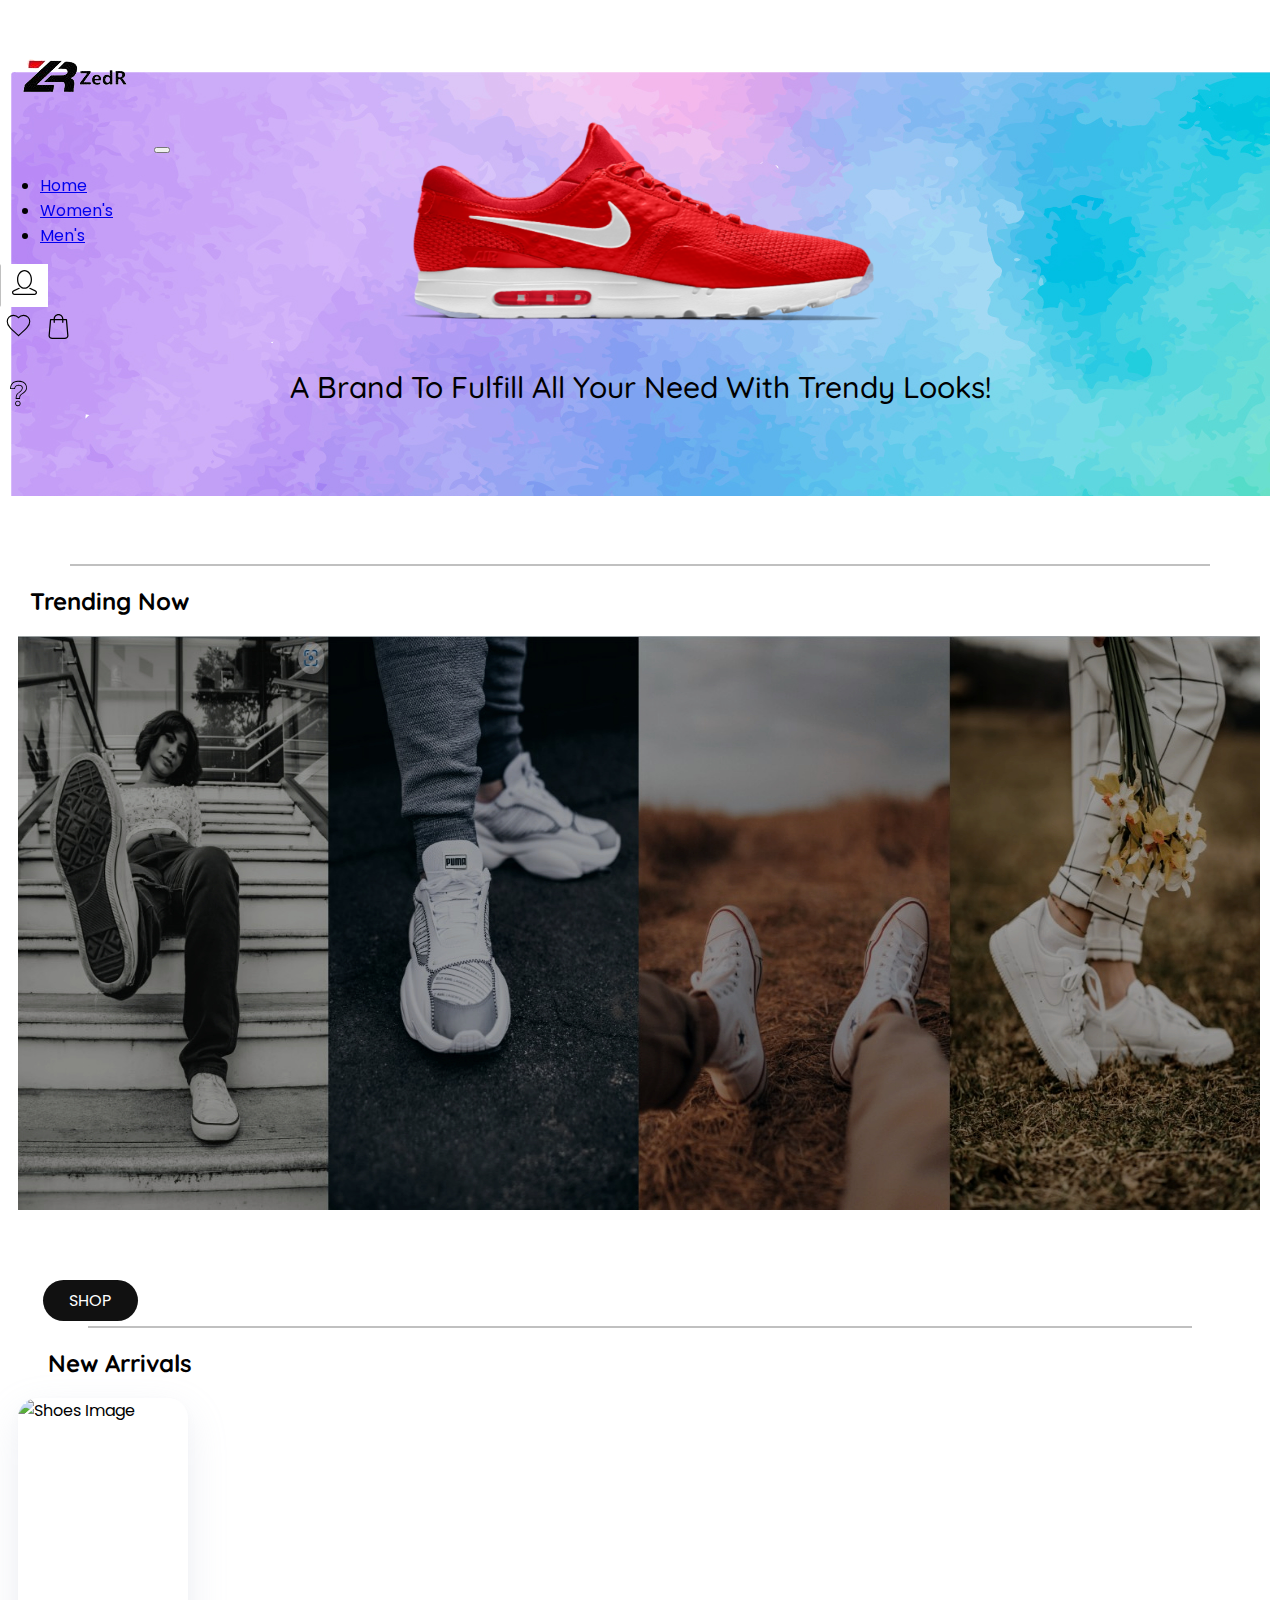
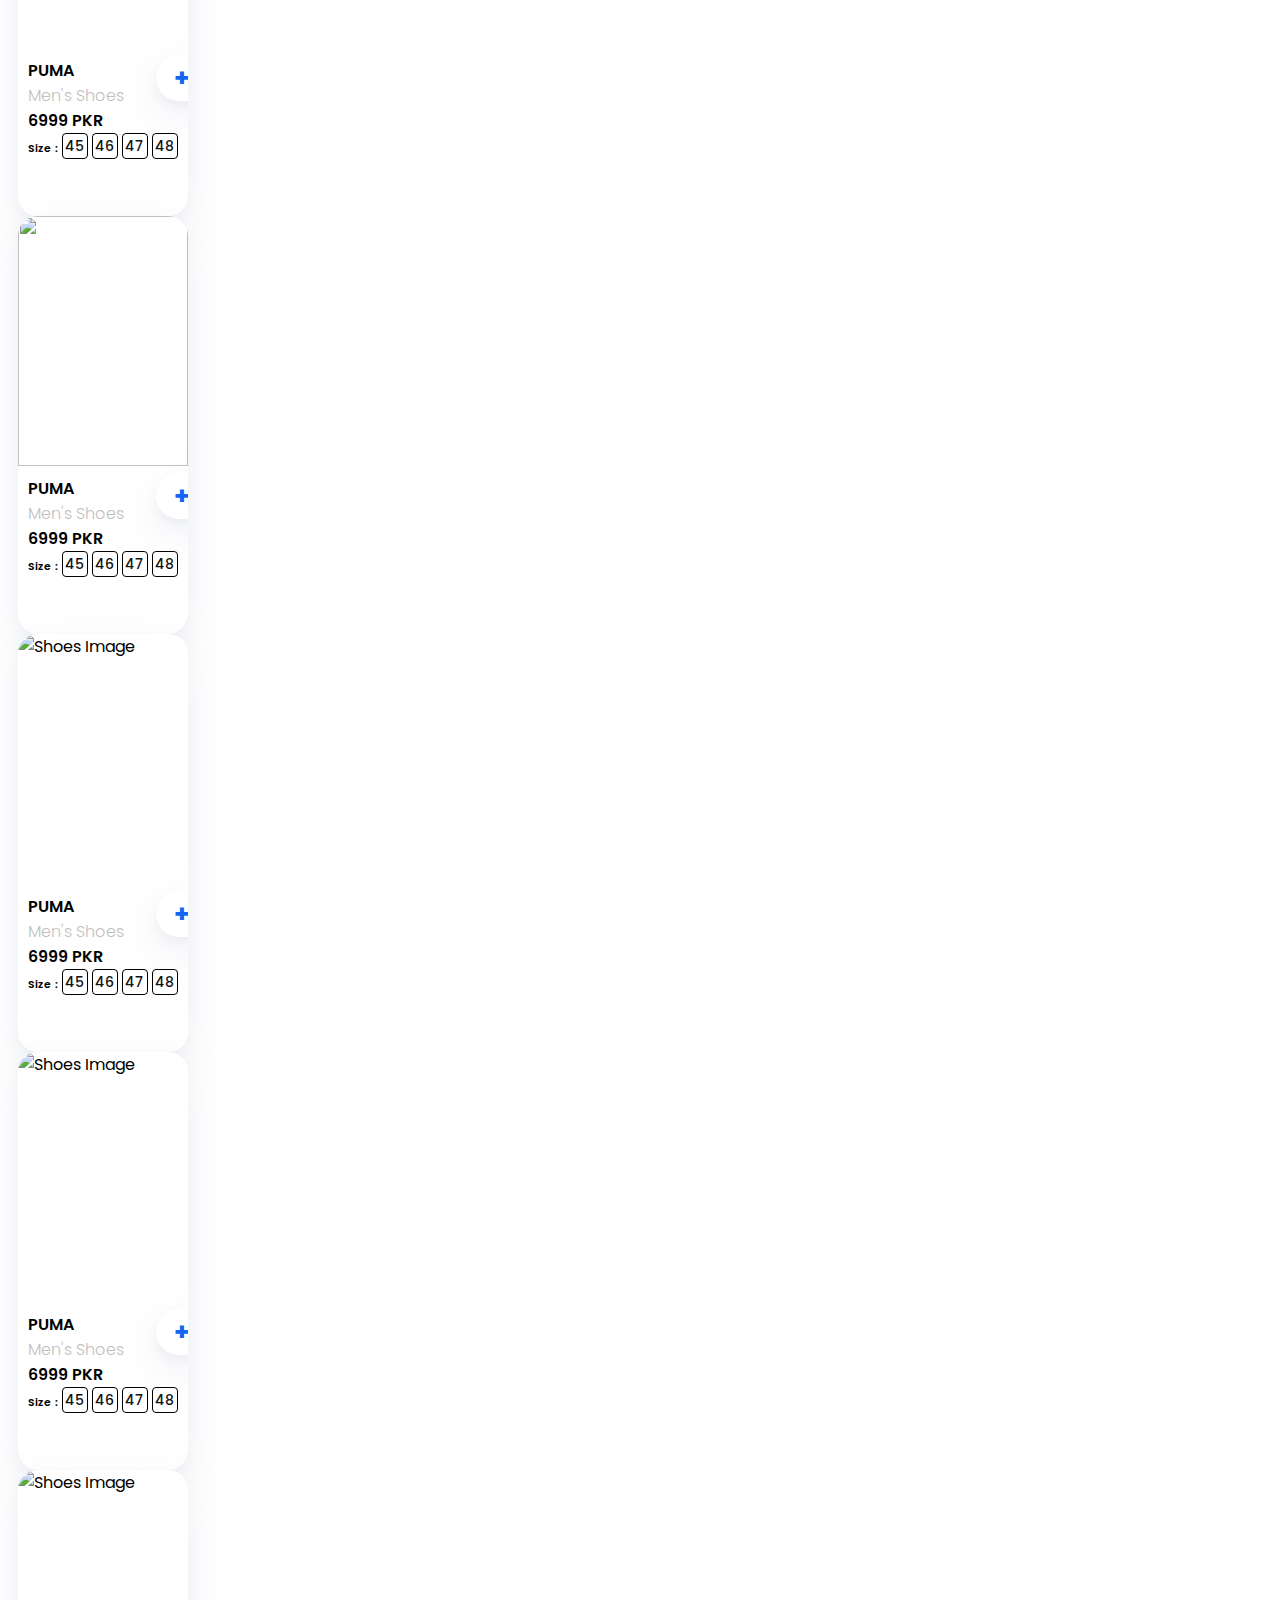
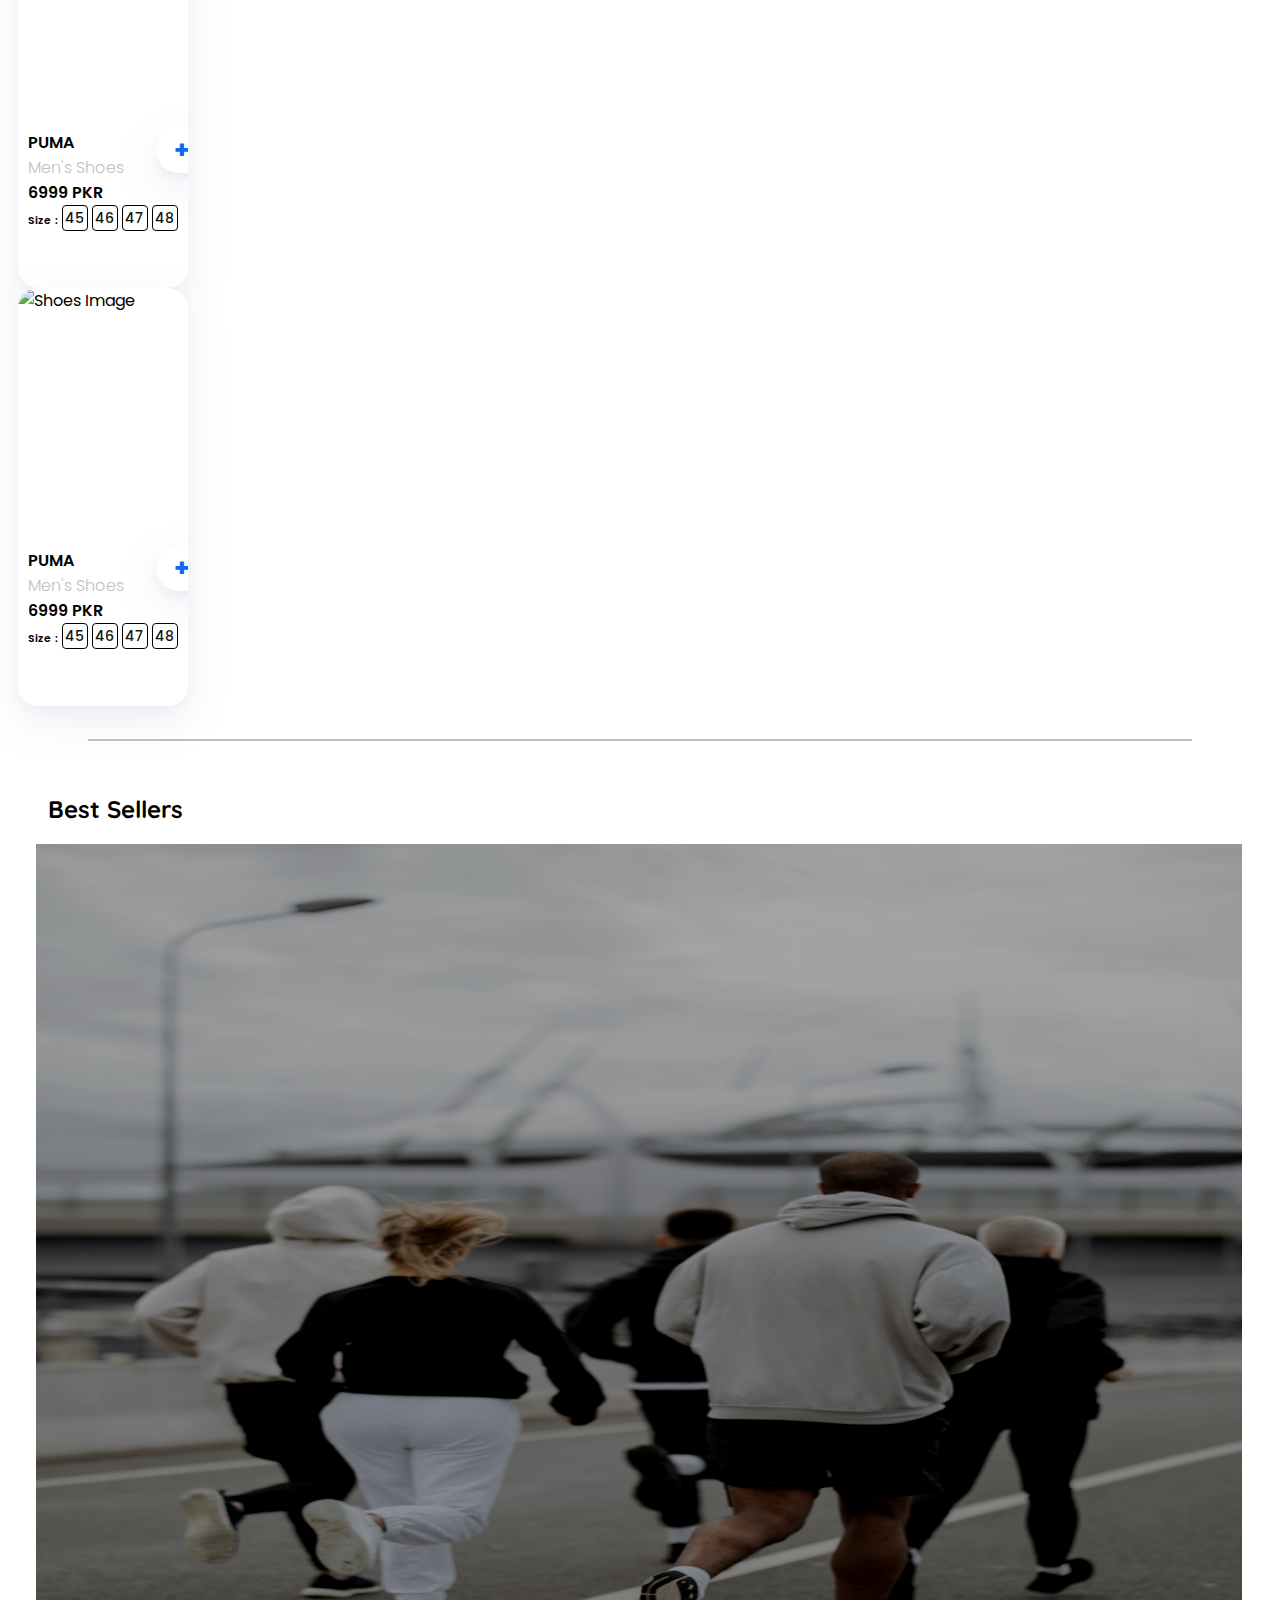
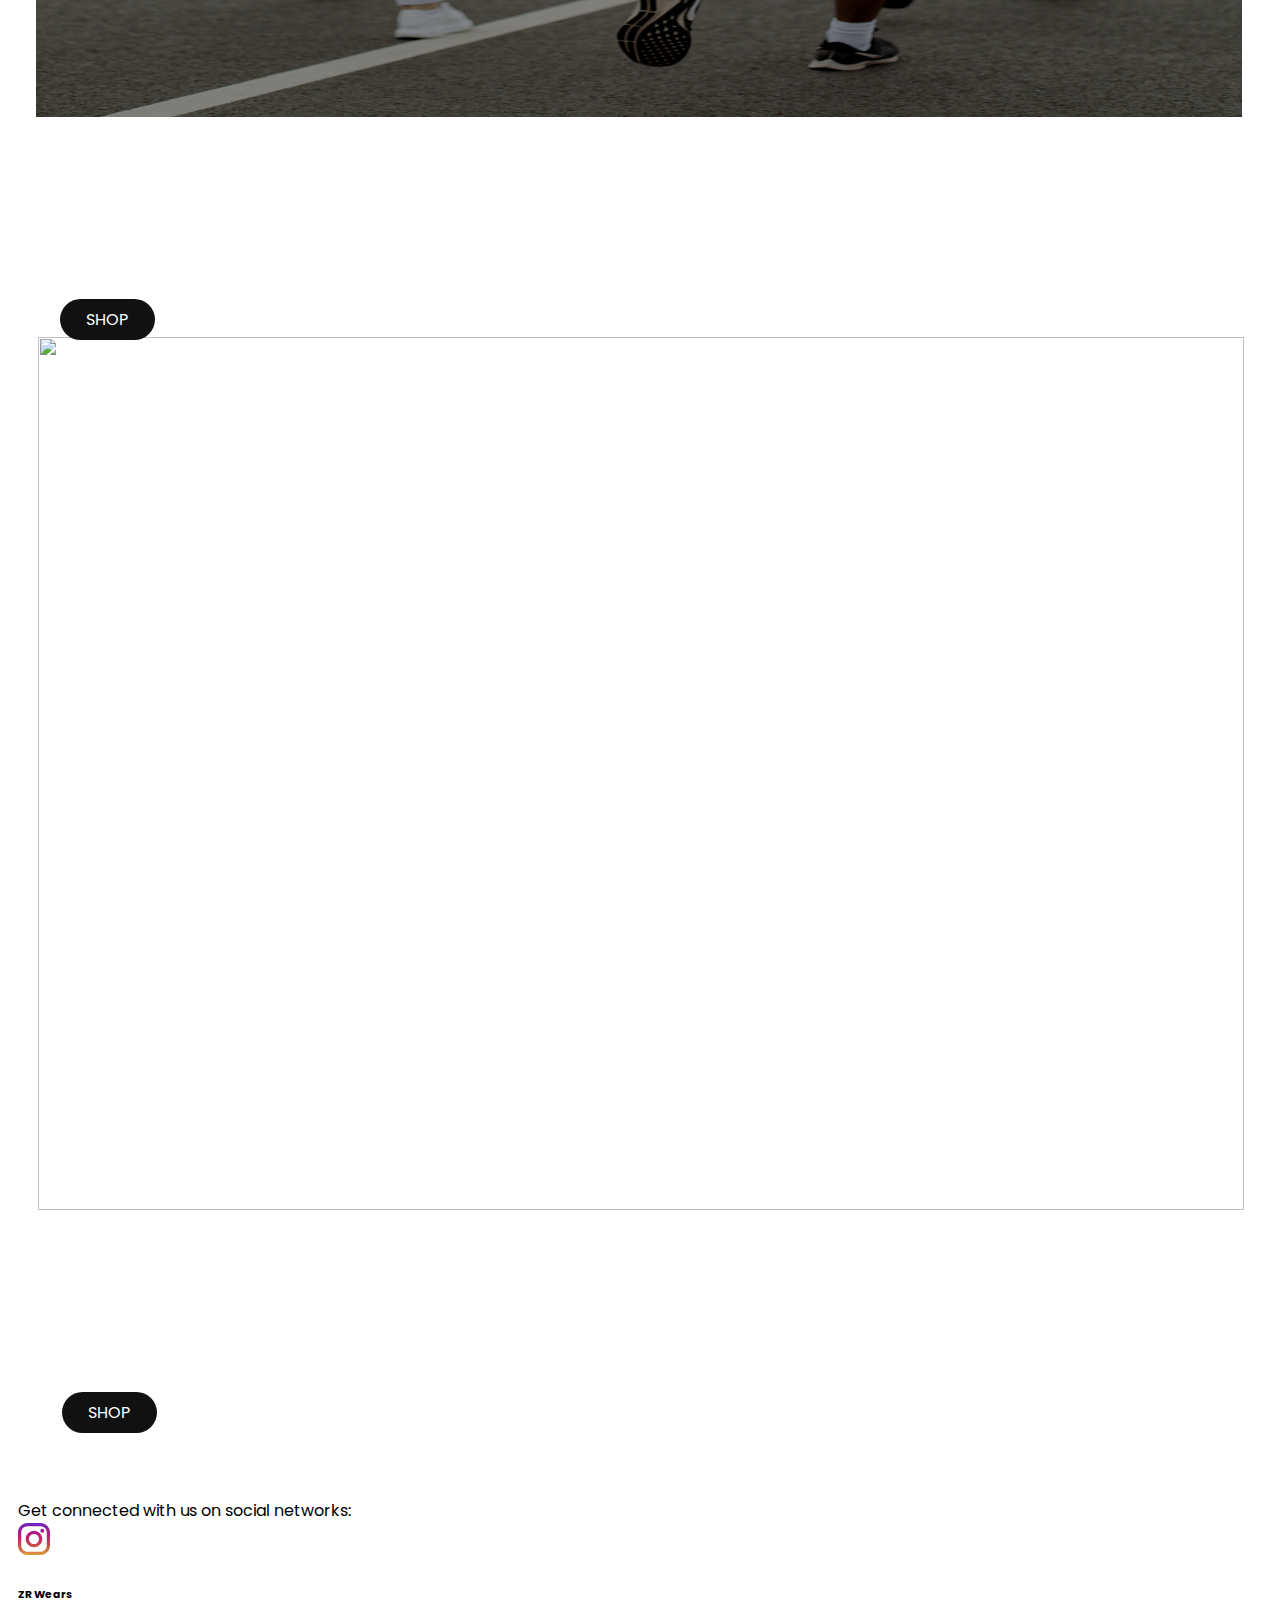
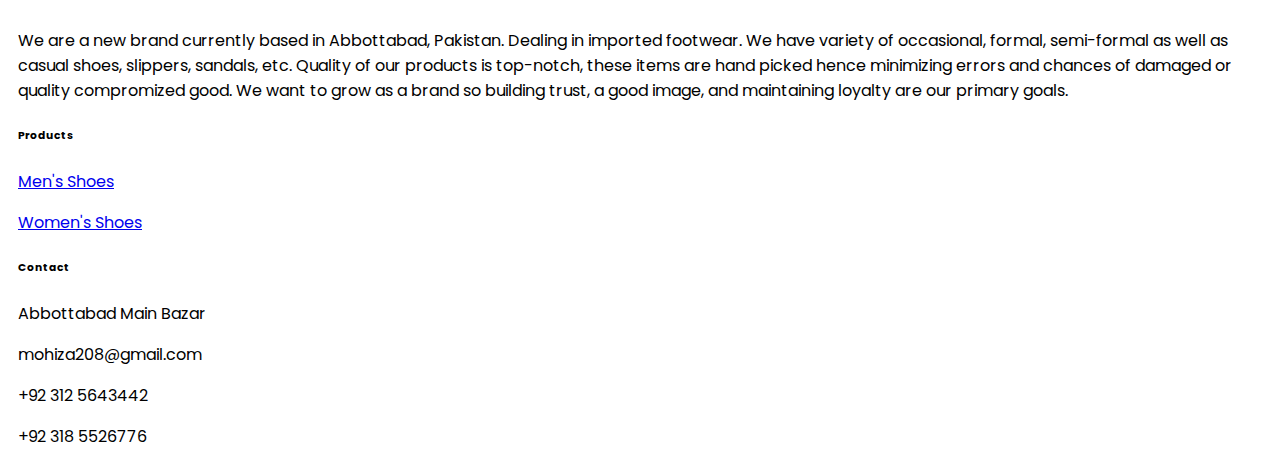
==== templates/index.html @ 7b23da86 "This is initail commit" ====
<!doctype html>
<html lang="en">
  <head>
    <meta charset="utf-8">
    <meta name="viewport" content="width=device-width, initial-scale=1">
    <title>Home | ZR Wears</title>
    <link href="https://cdn.jsdelivr.net/npm/bootstrap@5.2.0-beta1/dist/css/bootstrap.min.css" rel="stylesheet" integrity="sha384-0evHe/X+R7YkIZDRvuzKMRqM+OrBnVFBL6DOitfPri4tjfHxaWutUpFmBp4vmVor" crossorigin="anonymous">
    <link rel="preconnect" href="https://fonts.googleapis.com">
    <link rel="preconnect" href="https://fonts.gstatic.com" crossorigin>
    <link href="https://fonts.googleapis.com/css2?family=Poppins&family=Quicksand:wght@300&family=Titillium+Web:wght@900&display=swap" rel="stylesheet">
    <link rel="stylesheet" href="/css/home.css">
    <link rel="stylesheet" href="https://unpkg.com/flickity@2/dist/flickity.min.css">
    
  </head>
<body>
    <nav class="navbar navbar-expand-lg bg">
        <div class="container-fluid">
          <a class="navbar-brand" href="#"><img src="/assests/logo/logo.png" alt="logo"></a>
         
          <button class="navbar-toggler" type="button" data-bs-toggle="collapse" data-bs-target="#navbarSupportedContent" aria-controls="navbarSupportedContent" aria-expanded="false" aria-label="Toggle navigation">
            <span class="navbar-toggler-icon"></span>
          </button>
          <div class="collapse navbar-collapse" id="navbarSupportedContent">
            <ul class="navbar-nav me-auto mb-2 mb-lg-0 ">
              <li class="nav-item">
                <a class="nav-link active sizeOfText shift" aria-current="page" href="index.html">Home</a>
              </li>
              <li class="nav-item">
                <a class="nav-link active sizeOfText" aria-current="page" href="/templates/womens.html">Women's</a>
              </li>
              <li class="nav-item">
                <a class="nav-link active sizeOfText" aria-current="page" href="/templates/mens.html">Men's</a>
              </li>
              
              
            </ul>
            <form class="svgs">
              <!-- <input class="form-control me-2" type="search" placeholder="Search" aria-label="Search"> -->
              <div class="dropdown">
                <button class="dropbtn"><img class="mx-1 my-1 svg25" src="/assests/SVG's/profilePic.svg" alt="Profile icon" srcset=""></button>
                <div class="dropdown-content">
                  <form action="">
                    <div class="form-floating mb-3">
                      <input type="email" class="form-control emailandPassTextField" id="floatingInput" autocomplete="off" placeholder="name@example.com">
                      <label for="floatingInput">Email address</label>
                    </div> 
                    <div class="form-floating">
                      <input type="password" class="form-control emailandPassTextField pass" id="floatingPassword" placeholder="Password">
                      <label for="floatingPassword">Password</label>
                    </div>
                    <div class="buttonFashion">
                    <button type="button" class="btn btn-outline-success">Login</button>
                  </div>
                  </form>
                  <div class="buttonFashion">
                  <a class="btn btn-outline-success" href="#">Register</a>
                </div>
                </div>
              </div>
                <img class="mx-1 my-1 svg27"src="/assests/SVG's/favourite.svg" alt="favourite icon" srcset="">
                <a href="/templates/cart.html"><img class="mx-1 my-1 svg25"src="/assests/SVG's/cart.svg" alt="cart icon" srcset=""></a>
                <div class="cartNumber" id="cartNumber"><p class="cartCounting" id="cartCounting" name="cartCounting">0</p></div>
                <img class="my-1 svg27"src="/assests/SVG's/AboutUs.svg" alt="About us icon" srcset="">
              
            </form>
          </div>
        </div>
      </nav>

    <div class="nikeBackground">
      <div class="nikeShoes">
        <img src="/assests//sliderPics/nikeShoes.png" width="480px" height="200px" alt="nike nikeShoes">
        <div class="nikeText">
          A Brand To Fulfill All Your Need With Trendy Looks!
        </div>
      </div>
    </div>
    <br><br>
    <hr>
    <h2>Trending Now</h2>
    <div style="margin: 18px;padding:0px;">
      <div class="row">
        <div class="col-lg" style="padding-right: 2px;">
          <img class="img-responsive" src="/assests/sliderPics/biggerImg.jpg" width="100%" height="573.75" alt="">
          <div class="onImageText">
            <h5 class="allYourNeed">All your need is just one click away!</h5>
            <a class="buttonStyle btnstyleHover" href="#">Shop</a>
          </div>
          
        </div>
        </div>    
    <hr>
    <h2>New Arrivals</h2>
    <div class="carousel"
  data-flickity='{ "freeScroll": true }'>

  <div class="carousel-cell">
        <div class="boxx">
            <div class="col-sm image-box mx-4 my-4">
                <img class="images img-responsive" src="/assests/Shoes Pictures/1.jpeg"  alt="Shoes Image">
                <div class="contText"> 
                <p class="textStyleInImgContainer">PUMA</p>
                <p class="textStyleInImgContainer" style="color: silver; font-weight: 300;">Men's Shoes</p>
                <p class="textStyleInImgContainer">6999 PKR</p>
                <h6 class="size textStyleInImgContainer">
                    Size :
                    <span class="textStyleInImgContainer">45</span>
                    <span class="textStyleInImgContainer">46</span>
                    <span class="textStyleInImgContainer">47</span>
                    <span class="textStyleInImgContainer">48</span>
                </h6>
                <button class="pluseButton close" id="pluseButton" onclick="notifySuccess(),increaseCartNumber()" style="border: none;">+</button>
                </div>
            </div>
        </div>
  </div>
  <div class="carousel-cell">
    <div class="boxx">
        <div class="col-sm image-box mx-4 my-4">
            <img class="images img-responsive" src="/assests/Shoes Pictures/2.jpeg">
            <div class="contText"> 
            <p class="textStyleInImgContainer">PUMA</p>
            <p class="textStyleInImgContainer" style="color: silver; font-weight: 300;">Men's Shoes</p>
            <p class="textStyleInImgContainer">6999 PKR</p>
            <h6 class="size textStyleInImgContainer">
                Size :
                <span class="textStyleInImgContainer">45</span>
                <span class="textStyleInImgContainer">46</span>
                <span class="textStyleInImgContainer">47</span>
                <span class="textStyleInImgContainer">48</span>
            </h6>
            <button class="pluseButton close" id="pluseButton" onclick="notifySuccess(),increaseCartNumber()" style="border: none;">+</button>
            </div>
        </div>
    </div>
  </div>
  <div class="carousel-cell">
    <div class="boxx">
        <div class="col-sm image-box mx-4 my-4">
            <img class="images img-responsive" src="/assests/Shoes Pictures/3.jpeg" alt="Shoes Image">
            <div class="contText"> 
            <p class="textStyleInImgContainer">PUMA</p>
            <p class="textStyleInImgContainer" style="color: silver; font-weight: 300;">Men's Shoes</p>
            <p class="textStyleInImgContainer">6999 PKR</p>
            <h6 class="size textStyleInImgContainer">
                Size :
                <span class="textStyleInImgContainer">45</span>
                <span class="textStyleInImgContainer">46</span>
                <span class="textStyleInImgContainer">47</span>
                <span class="textStyleInImgContainer">48</span>
            </h6>
            <button class="pluseButton close" id="pluseButton" onclick="notifySuccess(),increaseCartNumber()" style="border: none;">+</button>
            </div>
        </div>
    </div>
  </div>
  <div class="carousel-cell">
    <div class="boxx">
        <div class="col-sm image-box mx-4 my-4">
            <img class="images img-responsive" src="/assests/Shoes Pictures/4.jpeg" alt="Shoes Image">
            <div class="contText"> 
            <p class="textStyleInImgContainer">PUMA</p>
            <p class="textStyleInImgContainer" style="color: silver; font-weight: 300;">Men's Shoes</p>
            <p class="textStyleInImgContainer">6999 PKR</p>
            <h6 class="size textStyleInImgContainer">
                Size :
                <span class="textStyleInImgContainer">45</span>
                <span class="textStyleInImgContainer">46</span>
                <span class="textStyleInImgContainer">47</span>
                <span class="textStyleInImgContainer">48</span>
            </h6>
            <button class="pluseButton close" id="pluseButton" onclick="notifySuccess(),increaseCartNumber()" style="border: none;">+</button>
            </div>
        </div>
    </div>
  </div>
  <div class="carousel-cell">
    <div class="boxx">
        <div class="col-sm image-box mx-4 my-4">
            <img class="images img-responsive" src="/assests/Shoes Pictures/5.jpeg" alt="Shoes Image">
            <div class="contText"> 
            <p class="textStyleInImgContainer">PUMA</p>
            <p class="textStyleInImgContainer" style="color: silver; font-weight: 300;">Men's Shoes</p>
            <p class="textStyleInImgContainer">6999 PKR</p>
            <h6 class="size textStyleInImgContainer">
                Size :
                <span class="textStyleInImgContainer">45</span>
                <span class="textStyleInImgContainer">46</span>
                <span class="textStyleInImgContainer">47</span>
                <span class="textStyleInImgContainer">48</span>
            </h6>
            <button class="pluseButton close" id="pluseButton" onclick="notifySuccess(),increaseCartNumber()" style="border: none;">+</button>
            </div>
        </div>
    </div>
  </div>
  <div class="carousel-cell">
    <div class="boxx">
        <div class="col-sm image-box mx-4 my-4">
            <img class="images img-responsive" src="/assests/Shoes Pictures/6.jpeg" alt="Shoes Image">
            <div class="contText"> 
            <p class="textStyleInImgContainer">PUMA</p>
            <p class="textStyleInImgContainer" style="color: silver; font-weight: 300;">Men's Shoes</p>
            <p class="textStyleInImgContainer">6999 PKR</p>
            <h6 class="size textStyleInImgContainer">
                Size :
                <span class="textStyleInImgContainer">45</span>
                <span class="textStyleInImgContainer">46</span>
                <span class="textStyleInImgContainer">47</span>
                <span class="textStyleInImgContainer">48</span>
            </h6>
            <button class="pluseButton close" id="pluseButton" onclick="notifySuccess(),increaseCartNumber()" style="border: none;">+</button>
            </div>
        </div>
    </div>
  </div>
</div>
    <br><hr><br>
    <h2>Best Sellers</h2>
    <div style="margin: 18px;padding:0px;">
      <div class="row">
        <div class="col-lg" style="padding-right: 2px;">
          <img src="/assests/sliderPics/jogging.jpg" class="img-responsive" width="100%" height="873.75" alt="">
          <div class="onImageText">
            <h1 class="black900">Make Your Rotation</h1>
            <a class="buttonStyle btnstyleHover" href="#">Shop</a>
          </div>
          
        </div>
        <div class="col-lg" style="padding-left: 2px;">
          <img src="/assests/sliderPics/playing soccer.jpg" class="img-responsive" width="100%" height="873.75" alt="">
          <div class="onImageText">
            <h1 class="black900">Gear Up for Football</h1>
            <a class="buttonStyle btnstyleHover" href="#">Shop</a>
          </div>
        </div>
      </div>
    </div>
    <br><br>
    <!-- Notification Alert -->
    <div id="notification-area">
    </div>
    <!-- ++++++++++++++++++++++++++++++++++++++++++++++++++++++++++++++++ FOOTER -->
    <!-- Footer -->
<footer class="text-center text-lg-start bg-dark text-white">
  <!-- Section: Social media -->
  <section
    class="d-flex justify-content-center justify-content-lg-between p-4 border-bottom"
  >
    <!-- Left -->
    <div class="me-5 d-none d-lg-block">
      <span>Get connected with us on social networks:</span>
    </div>
    <!-- Left -->
    <a target="_blank" href="https://www.instagram.com/zed__r_/"><img src="/assests/SVG's/instagram svg.svg" width="32px" height="32px" alt=""></a>
    <!-- Right -->
    <div>
      <a href="" class="me-4 text-reset">
        <i class="fab fa-facebook-f"></i>
      </a>
      <a href="" class="me-4 text-reset">
        <i class="fab fa-twitter"></i>
      </a>
      <a href="" class="me-4 text-reset">
        <i class="fab fa-google"></i>
      </a>
      <a href="" class="me-4 text-reset">
        <i class="fab fa-instagram"></i>
      </a>
      <a href="" class="me-4 text-reset">
        <i class="fab fa-linkedin"></i>
      </a>
      <a href="" class="me-4 text-reset">
        <i class="fab fa-github"></i>
      </a>
    </div>
    <!-- Right -->
  </section>
  <!-- Section: Social media -->

  <!-- Section: Links  -->
  <section class="">
    <div class="container text-center text-md-start mt-5">
      <!-- Grid row -->
      <div class="row mt-3">
        <!-- Grid column -->
        <div class="col-md-3 col-lg-4 col-xl-3 mx-auto mb-4">
          <!-- Content -->
          <h6 class="text-uppercase fw-bold mb-4">
            <i class="fas fa-gem me-3"></i>ZR Wears
          </h6>
          <p>
            We are a new brand currently based in Abbottabad, Pakistan. Dealing in imported footwear. We have variety of occasional, formal, semi-formal as well as casual shoes, slippers, sandals, etc. Quality of our products is top-notch, these items are hand picked hence minimizing errors and chances of damaged or quality compromized good. We want to grow as a brand so building trust, a good image, and maintaining loyalty are our primary goals. 
          </p>
        </div>
        <!-- Grid column -->

        <!-- Grid column -->
        <div class="col-md-2 col-lg-2 col-xl-2 mx-auto mb-4">
          <!-- Links -->
          <h6 class="text-uppercase fw-bold mb-4">
            Products
          </h6>
          <p>
            <a href="#!" class="text-reset">Men's Shoes</a>
          </p>
          <p>
            <a href="#!" class="text-reset">Women's Shoes</a>
          </p>
        </div>
        <!-- Grid column -->

        <!-- Grid column -->
        
        <div class="col-md-3 col-lg-2 col-xl-2 mx-auto mb-md-0 mb-4">
          <!-- Links -->
          <h6 class="text-uppercase fw-bold mb-4">
            Contact
          </h6>
          <p><i class="fas fa-home me-3"></i>Abbottabad Main Bazar</p>
          <p>
            <i class="fas fa-envelope me-3"></i>
            mohiza208@gmail.com
          </p>
          <p><i class="fas fa-phone me-3"></i>+92 312 5643442</p>
          <p><i class="fas fa-print me-3"></i>+92 318 5526776</p>
        </div>
        <!-- Grid column -->
      </div>
      <!-- Grid row -->
    </div>
  </section>
  <!-- Section: Links  -->

  <!-- Copyright -->
  
  <!-- Copyright -->
</footer>
<!-- Footer -->
<script>
  function increaseCartNumber(){
    
    let number = document.getElementById('cartCounting').textContent;
    let num2 = Number(number);
    num2 = num2+1;
    if(num2>0){
      let num3 = document.getElementById('cartNumber');
      num3.style.opacity="1";
    }
    if(num2>=10){
      let num = document.getElementById('cartCounting');
      num.style.right = "3px";
    }
    document.getElementById('cartCounting').textContent = num2;
  }
  function notify(type,message){
  (()=>{
    let n = document.createElement("div");
    let id = Math.random().toString(36).substr(2,10);
    n.setAttribute("id",id);
    n.classList.add("notification",type);
    n.innerText = message;
    document.getElementById("notification-area").appendChild(n);
    setTimeout(()=>{
      var notifications = document.getElementById("notification-area").getElementsByClassName("notification");
      for(let i=0;i<notifications.length;i++){
        if(notifications[i].getAttribute("id") == id){
          notifications[i].remove();
          break;
        }
      }
    },5000);
  })();
}
function notifySuccess(){
  notify("success","Added To Cart!");
}
</script>
<script src="https://unpkg.com/flickity@2/dist/flickity.pkgd.min.js"></script>
<script src="https://cdn.jsdelivr.net/npm/bootstrap@5.2.0-beta1/dist/js/bootstrap.bundle.min.js" integrity="sha384-pprn3073KE6tl6bjs2QrFaJGz5/SUsLqktiwsUTF55Jfv3qYSDhgCecCxMW52nD2" crossorigin="anonymous"></script>
</body>
</html>
---- css/home.css ----
*{
  box-sizing: border-box;
  font-family: "Poppins", -apple-system, BlinkMacSystemFont, 'Segoe UI', Roboto, Oxygen, Ubuntu, Cantarell, 'Open Sans', 'Helvetica Neue', sans-serif;
}
.navbar{
  position: sticky;
  top: 0px;
  z-index: 100;
  background-color: white;
}
body{
  margin: 0px;
  padding: 0px;
  overflow-x:hidden;
}
.svgs{
  border-left: 1px solid silver;
  /* padding-left: 40px;
  padding-right: 40px; */
  border-radius: 2px;
}
.svg25{
  width: 35px; height: 35px;
  border-radius: 10%;
  padding: 5px;
  cursor: pointer;
}
.cartNumber{
  opacity: 0;
  position: relative;
  top: -10px;
  right: 20px;
  background-color: rgb(247, 55, 55);
  margin: 0px;
  width: 24px;
  height: 24px;
  padding: 10px;
  border-radius: 50%;
  text-align: center;
}

.cartCounting{
  position: relative;
  top: -6px;
  right: 1px;
  color: white;
  font-size: 12px;
  text-align: center;
}
.svg27{
  width: 37px; height: 37px;
  border-radius: 10%;
  padding: 5px;
  cursor: pointer;
}
.svg27:hover{
  background-color: silver;
}
.svg25:hover{
  background-color: silver;
}
.bg{
  background-color: #fff;
  height: 61px;
  z-index: 90;
}
.sizeOfText{
  font-weight: 400;
  font-size: 16px;
  border-radius: 1px;
  /* transition: 0.3s all; */
}
.sizeOfText:hover{
  border-bottom: 4px solid rgb(153, 17, 153);
  
}
.nikeBackground{
  padding: 50px;
  margin: 10px;
  text-align: center;
  background-image: url(/assests/sliderPics/nikeBackground.jpg);
  z-index: -1;
}
.nikeText{
  padding: 40px;
  font-size: 30px;
  font-weight: 500;
  font-family: "Quicksand";
  /* text-shadow: 1px 2px 2px rgb(173, 171, 171); */
}
hr{
  border: 1px silver solid;
  margin-left: 70px;
  margin-right: 70px;
}
h2{
  font-family: "Quicksand";
  margin-left: 30px;
}
.allYourNeed{
  color: white;
  font-family: "Quicksand";
  letter-spacing: 2px;
  word-spacing: 5px;
  text-transform: uppercase;
}
.images{
  padding: 10px;
  width: 400px;
  height: 190px;
}
.col-4{
 margin: 5px; 
}
h3{
  position: relative;
  
}
.image-box{
  position: relative; 
  overflow: hidden;
  /* background-color: #111; */
  padding: 0;
  /* border: 2px solid black; */
  box-shadow: 0 15px 40px 0 rgb(166 173 201 / 20%), 0 5px 10px 0 rgb(154 160 185 / 5%);
  border-radius: 20px;
  background-color: white;
  transition: 0.3s all;
  bottom: 0px;
  
}
.image-box:hover{
  bottom: -3px;
  box-shadow: 1px 0px 17px -3px rgba(0,0,0,0.5) ;
  -webkit-box-shadow: 1px 0px 17px -3px rgba(0,0,0,0.5) ;
  -moz-box-shadow: 1px 0px 17px -3px rgba(0,0,0,0.5) ;
}
.image-box img {
  max-width: 100%;
  display: block;
  width: 100%;
  height: auto;
  transition: 0.5s;
  padding: 0%;
}
.contText{
  padding: 5px;
  margin: 5px;
  
}
.textStyleInImgContainer{
  padding: 0px;
  margin: 0px;
  font-family: Poppins;
  font-weight: 600;
}
.size span{
  width: 26px;
  height: 26px;
  text-align: center;
  border: 1px solid black;
  line-height: 24px;
  display: inline-block;
  color: #111;
  background: #fff;
  border-radius: 4px;
  font-size: 14px;
  margin: 0.5px;
  font-weight: 500;
  transform: 0.5s;
  cursor: pointer;
}
.size span:hover{
  color: white;
  background-color: #1266f1;
  transition: 0.5s;
}
.buttonStyle{
  position: relative;
  top: 3px;
  display: inline-block;
  padding: 8px 26px;
  background-color: #fff;
  border-radius: 40px;
  font-family: Poppins;
  font-weight: 400;
  color: #111;
  text-decoration: none;
  text-transform: uppercase;
  transition: 0.5s;
  
}
.buttonStyle:hover{
  color: white;
  
}
.pluseButton{
  position: relative;
  top: -105px;
  left: 85%;
  display: inline-block;
  padding: 4px 18px;
  background-color: #fff;
  border-radius: 40px;
  font-family: Poppins;
  font-weight: bold;
  color: #1266f1;
  font-size: 25px;
  text-decoration: none;
  text-transform: uppercase;
  transition: 0.3s;
  box-shadow: 0 15px 40px 0 rgb(166 173 201 / 20%), 0 5px 10px 0 rgb(154 160 185 / 10%);
  
}

.pluseButton:hover{
  border-radius: 50px;
  box-shadow: 1px 0px 17px -3px rgba(0,0,0,0.5) ;
  -webkit-box-shadow: 1px 0px 17px -3px rgba(0,0,0,0.5) ;
  -moz-box-shadow: 1px 0px 17px -3px rgba(0,0,0,0.5) ;
}
.pluseButton:active{
  background-color: rgb(49, 49, 49);
}
.trendingPics{
  display: flex;
  flex-direction: row;
  padding-left: 25px;
  padding-top: 10px;
}

/* .trendingNow .trendingShopNow{
  text-align: left;
  position: absolute;
  top: 145%;
  left: 3%;
  text-transform: uppercase;
  font-family: "Anton";
  
} */
.onImageTextAllYourNeed{
  position: relative;
  top: -35%;
  left: 2%;
}
.onImageText{
  position: relative;
  top: -15%;
  left: 2%;
}
.black900{
  font-family:"Titillium Web";
  font-weight: 900;
  color: white;
  font-size: 60px;
}
.btnstyleHover{
  background-color: #111;
  color: white;
}
.btnstyleHover:hover{
  background-color: rgb(133, 132, 132);
}
/* +++++++++++++++++++++++++++++++++++++++++++++ DROP DOWN MENU IN PROFILE START */
/* Dropdown Button */
.dropbtn {
border: none;
background-color: white;
}

/* The container <div> - needed to position the dropdown content */
.dropdown {
position: relative;
display: inline-block;
}

/* Dropdown Content (Hidden by Default) */
.dropdown-content {
display: none;
position: absolute;
right: 20px;
padding: 24px;
background-color: white;
width: 320px;
height: max-content;
box-shadow: 0px 8px 16px 0px rgba(0,0,0,0.2);
z-index: 1;
}
.emailandPassTextField{
  border: none;
  background-color: #f1f1f1;
  border-radius: none;
}
.buttonFashion{
  padding:6px 0px;
}
.btn{
  width: 100%;
}

/* Show the dropdown menu on hover */
.dropdown:hover .dropdown-content {display: block;}

/* Change the background color of the dropdown button when the dropdown content is shown */
.dropdown:hover .dropbtn {background-color: white;}

/* +++++++++++++++++++++++++++++++++++++++++++++++++++++++ Drop Down Menu Finished */

/* +++++++++++++++++++++++++++++++++++++++++++++++++++++++ NOTIFICATION CSS */

#notification-area {
  padding: 0px;
  margin: 0px;
  position:fixed;
  top:10px;
  right:10px;
  width:250px;
  height:100vh;
  display:flex;
  flex-direction:column;
  justify-content:flex-end;
  z-index: 1;
}
#notification-area .notification {
  position:relative;
  padding:15px 10px;
  background:#111;
  color:#f5f5f5;
  /* font-family:"Raleway"; */
  font-size:14px;
  font-weight:600;
  border-radius:5px;
  margin:5px 0px;
  opacity:0;
  top: -30px;
  /* left:20px; */
  animation:showNotification 500ms ease-in-out forwards;
}
@keyframes showNotification {
  to {
    opacity:1;
    left:0px;
  }
}
#notification-area .notification.success {
  background:#389838;
}
#notification-area .notification.error {
  background:orangered;
}
#notification-area .notification.info {
  background:#00acee;
}




/* +++++++++++++++++++++++++++++++++++++++++++++++++++++++ NOTIFICATION CSS ENDED */
/* +++++++++++++++++++++++++++++++++++++++++++++++++++++++ Flickity carousel starts */
/* external css: flickity.css */



.carousel{
  z-index: 2;
}

.carousel-cell {
  width: max-content;
  height: max-content;
  margin-right: 10px;
  border-radius: 5px;
}
.boxx{
  width: fit-content;
  height: fit-content;
}
.boxx .image-box img{
  width: 250x;
  height: 250px;
}

/* +++++++++++++++++++++++++++++++++++++++++++++++++++++++ Flickity carousel ended */
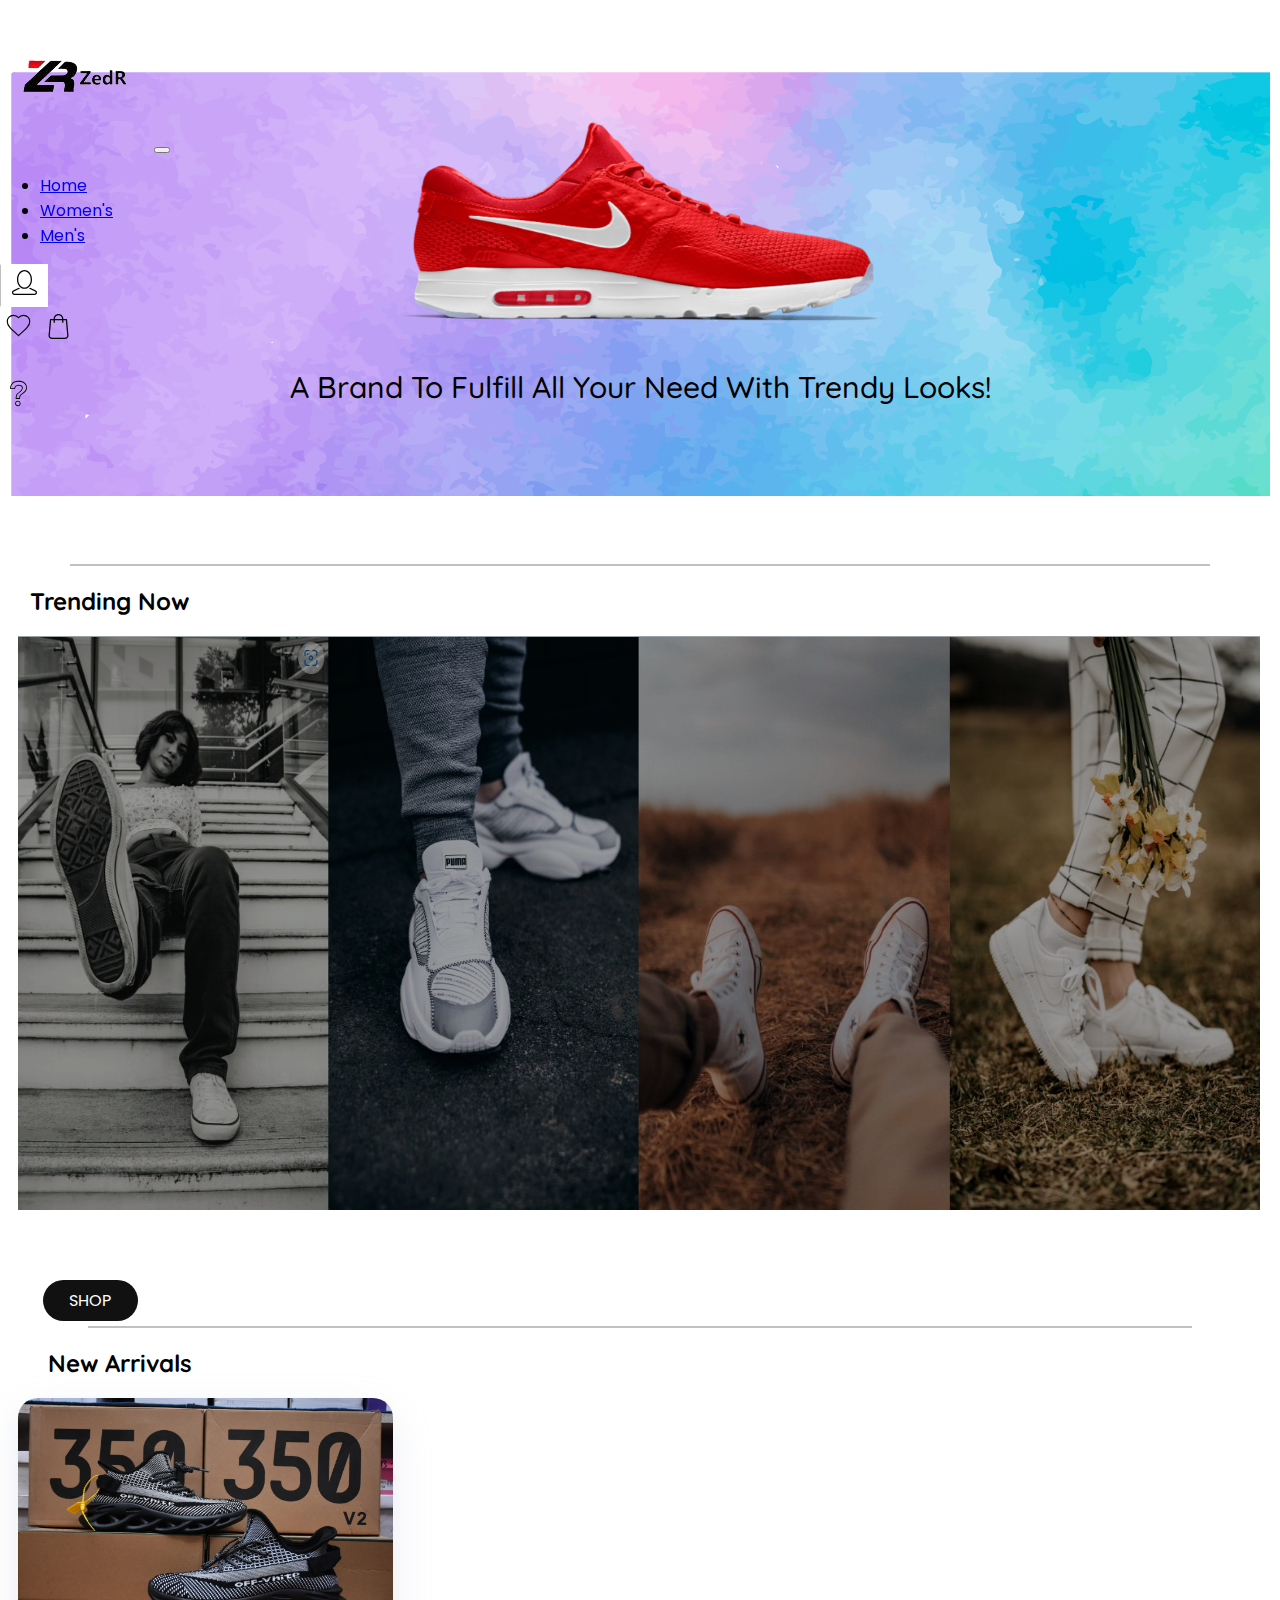
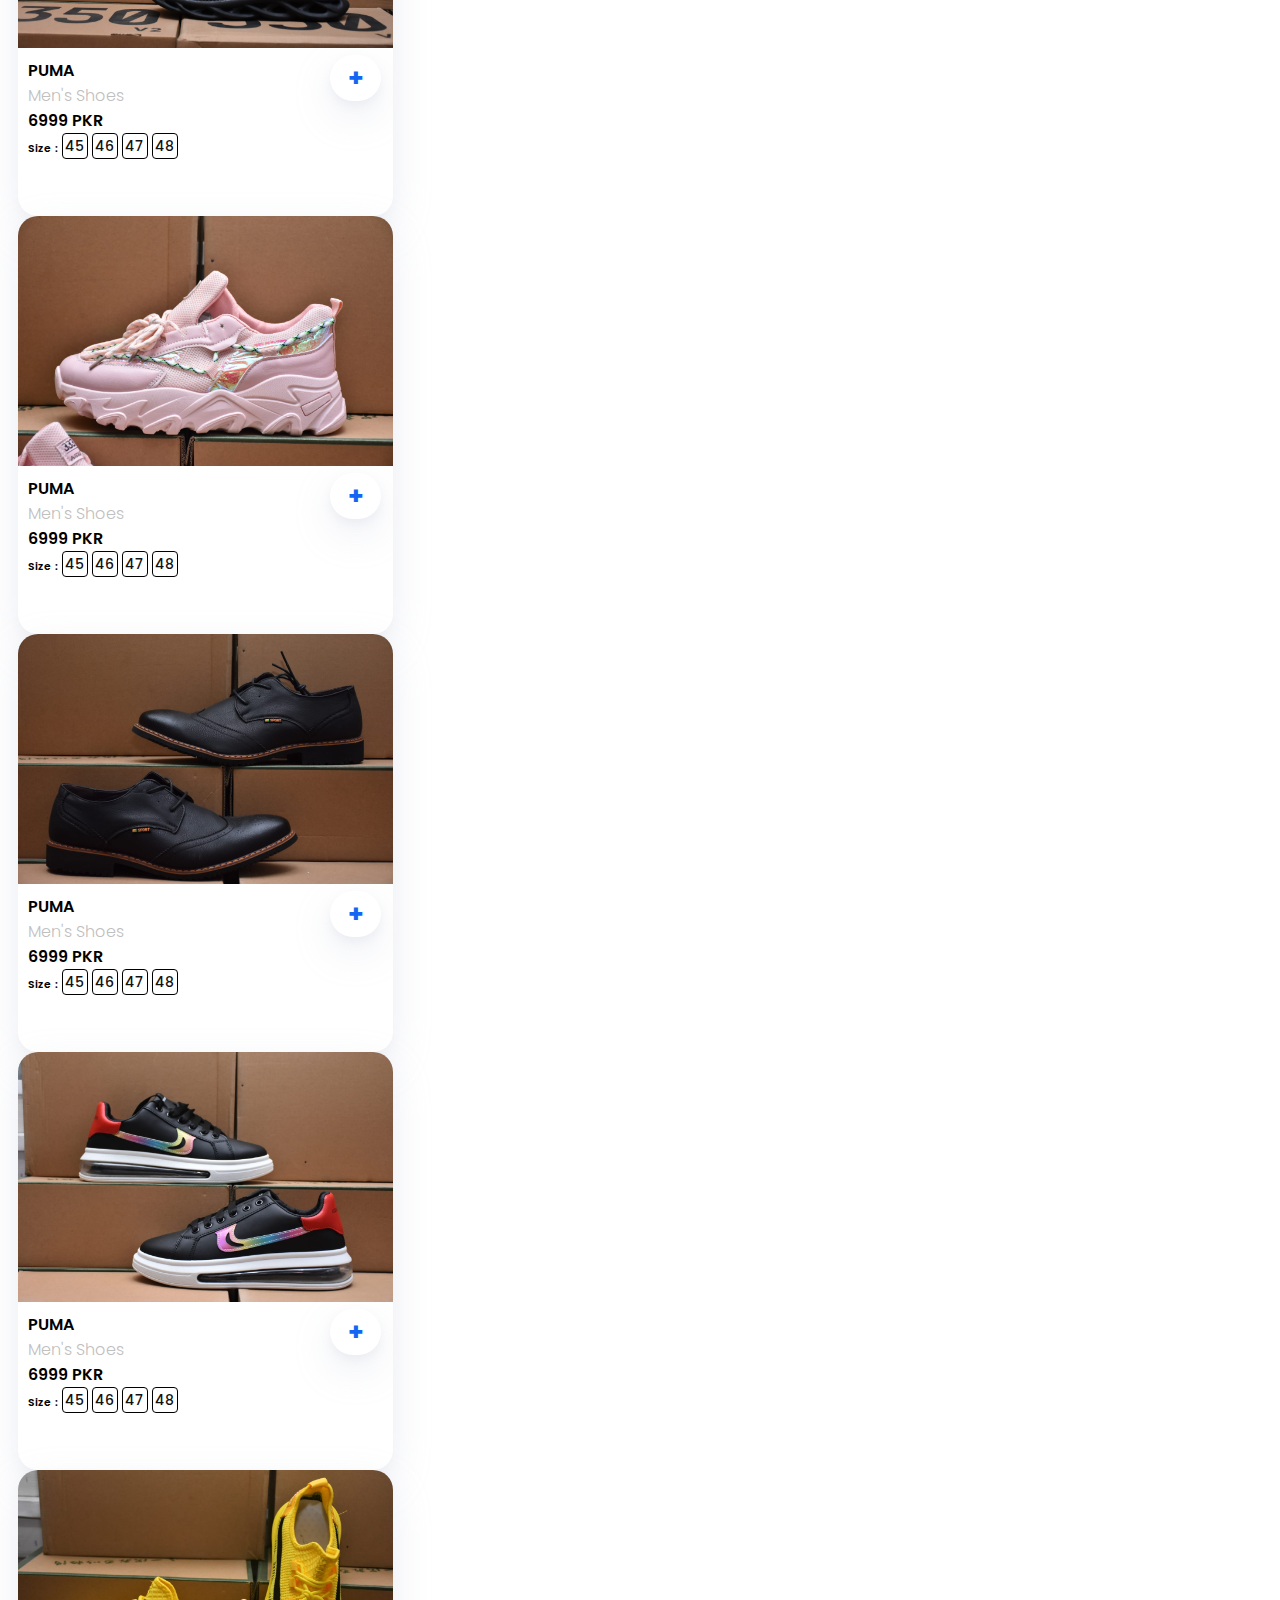
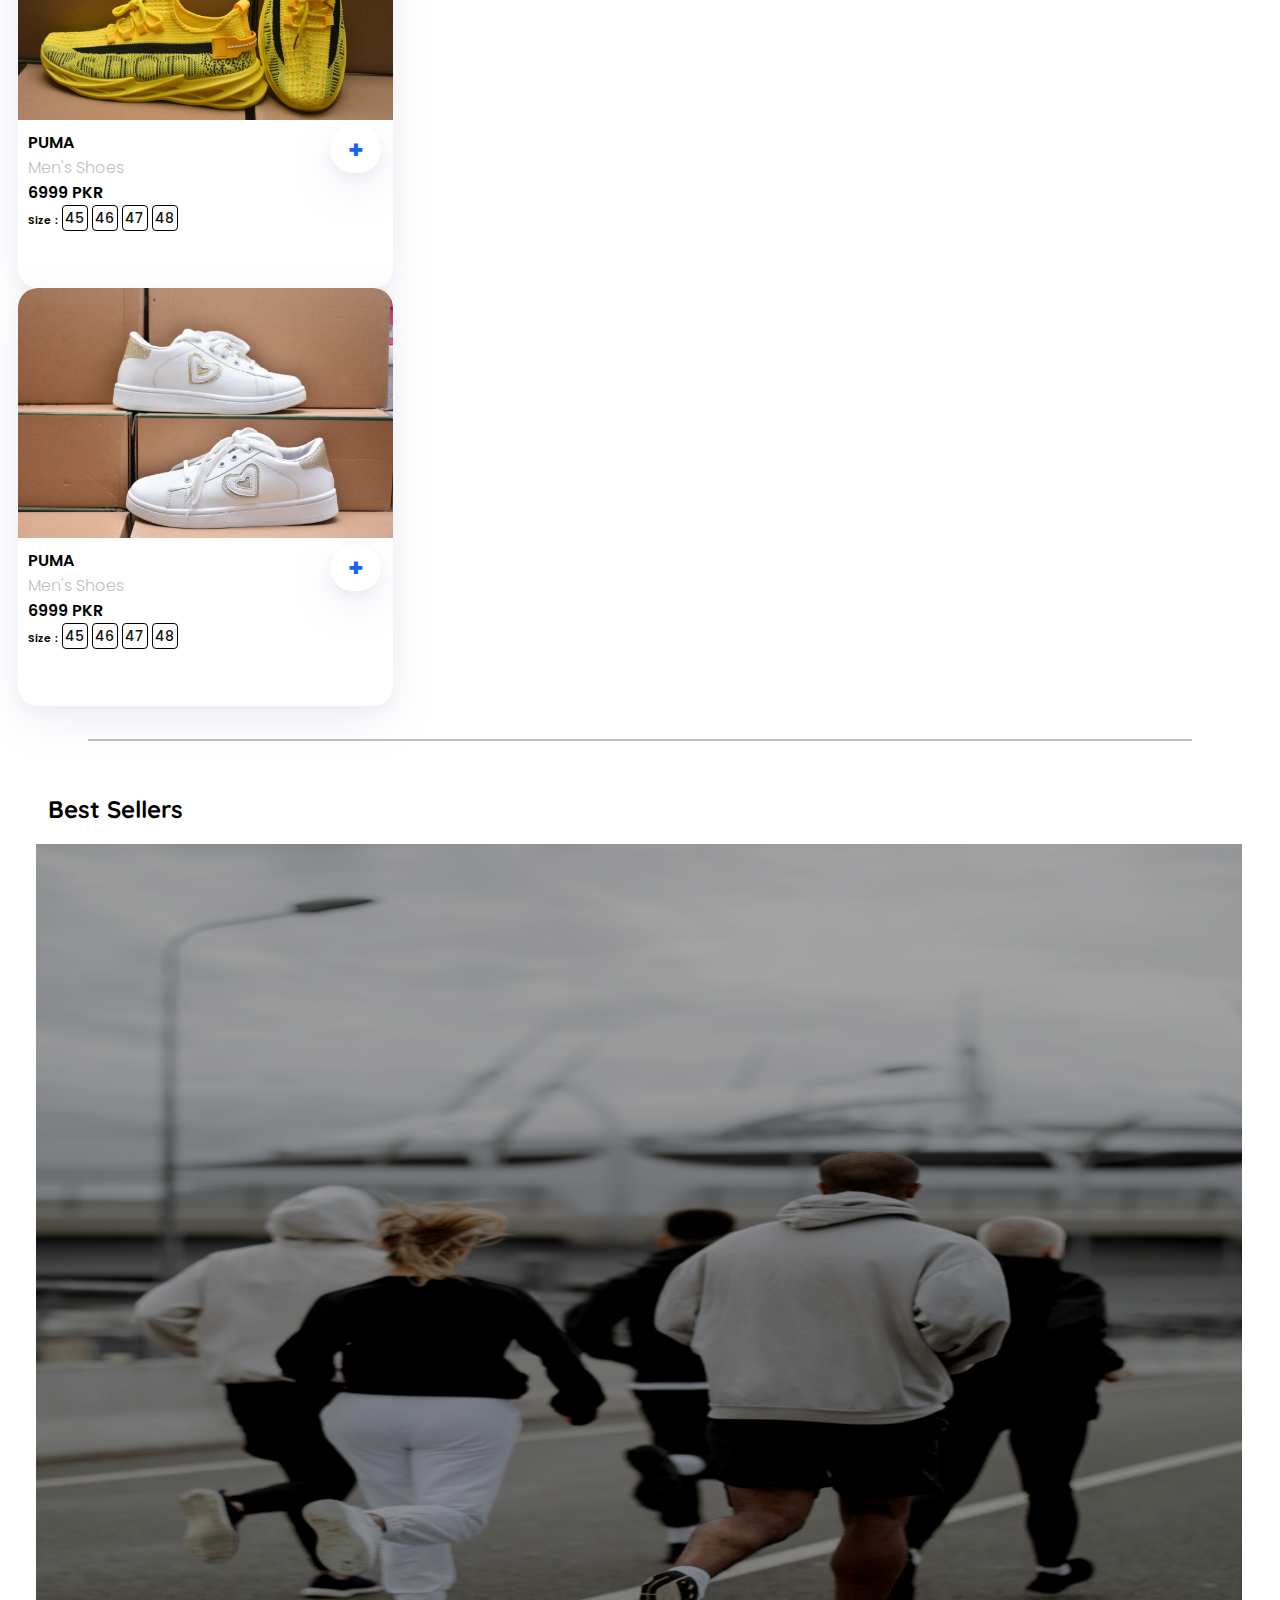
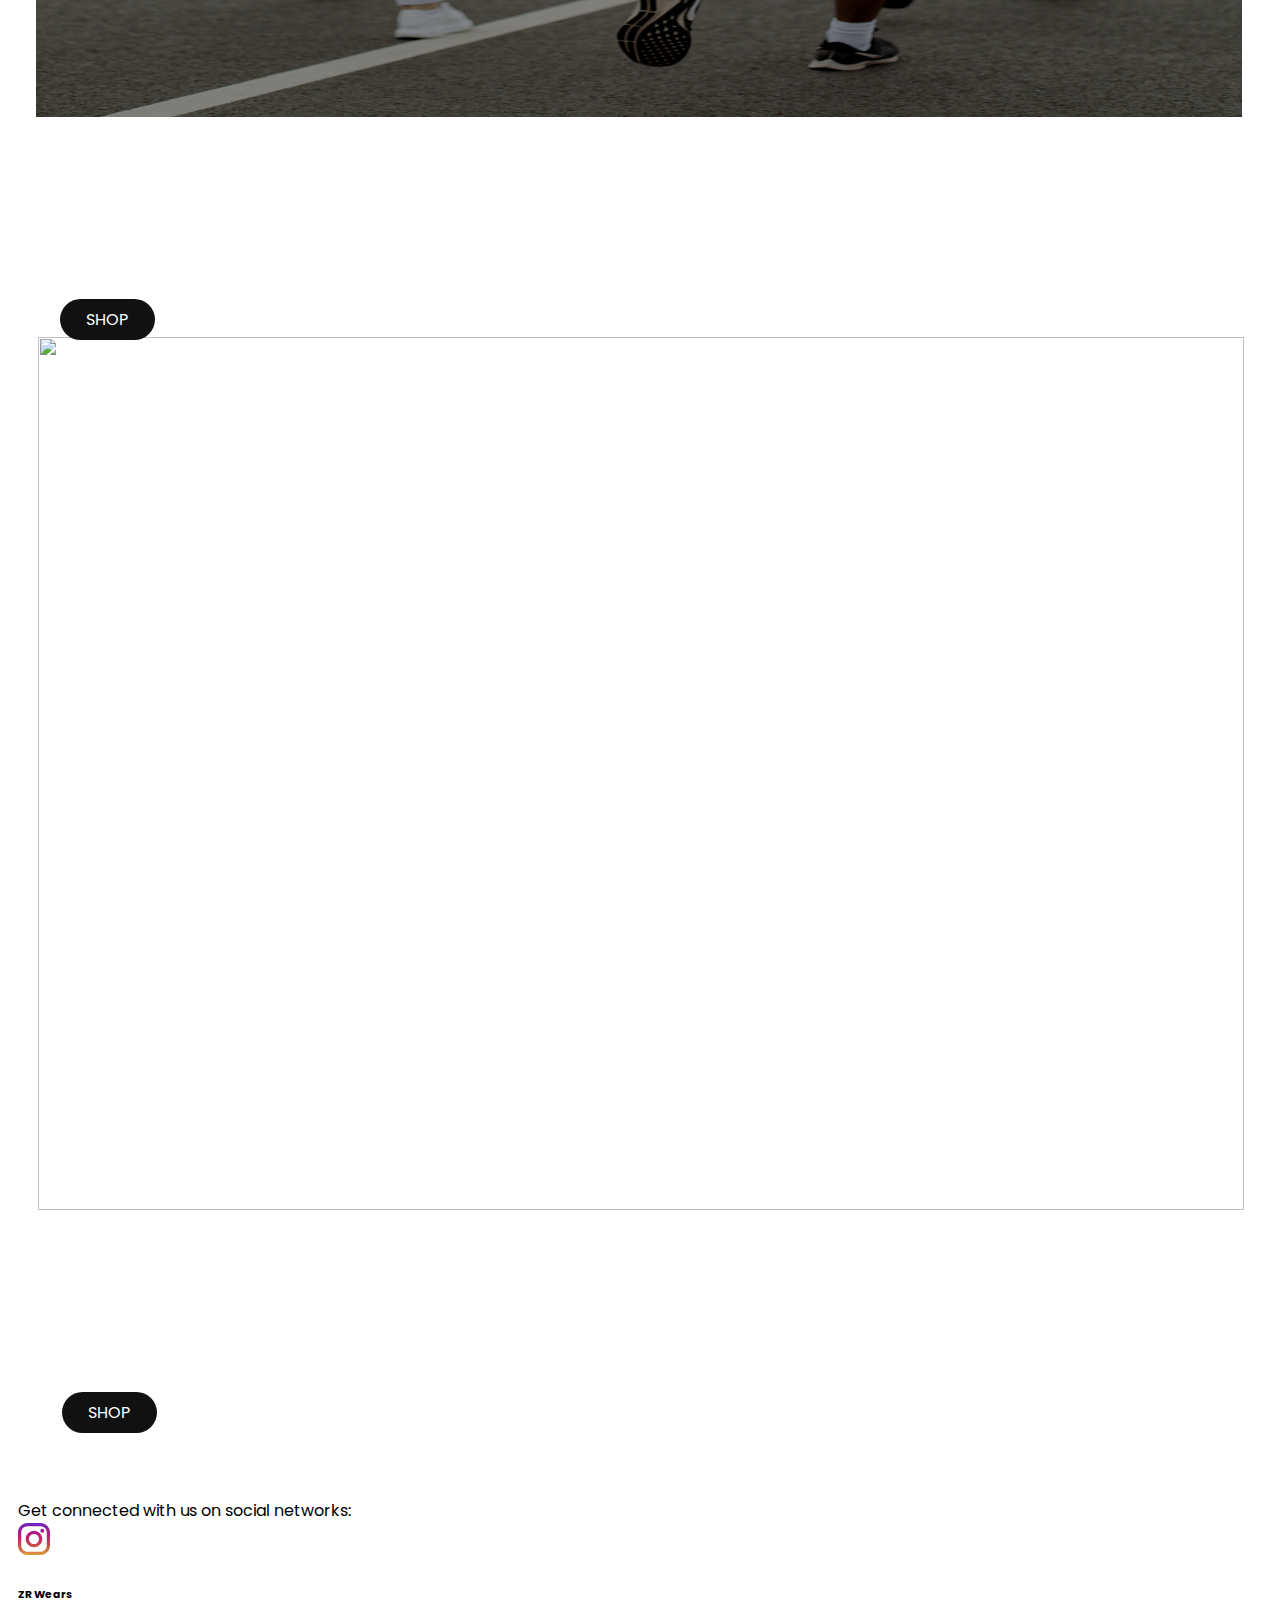
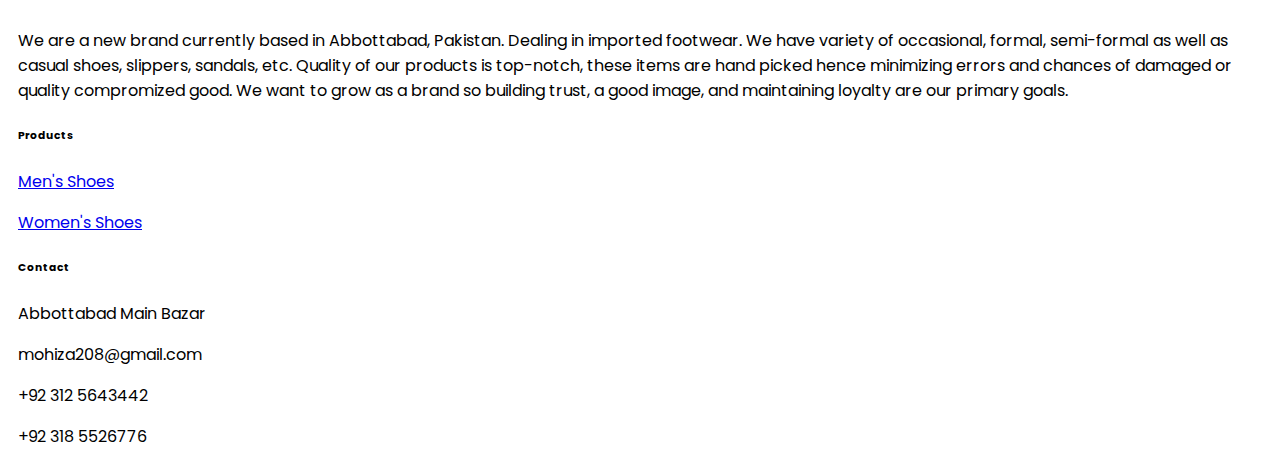
==== commit c333d020: "init" ====
--- a/templates/index.html
+++ b/templates/index.html
@@ -15,7 +15,7 @@
 <body>
     <nav class="navbar navbar-expand-lg bg">
         <div class="container-fluid">
-          <a class="navbar-brand" href="#"><img src="/assests/logo/logo.png" alt="logo"></a>
+          <a class="navbar-brand" href="#"><img src="../assests/logo/logo.png" alt="logo"></a>
          
           <button class="navbar-toggler" type="button" data-bs-toggle="collapse" data-bs-target="#navbarSupportedContent" aria-controls="navbarSupportedContent" aria-expanded="false" aria-label="Toggle navigation">
             <span class="navbar-toggler-icon"></span>
@@ -97,7 +97,7 @@
   <div class="carousel-cell">
         <div class="boxx">
             <div class="col-sm image-box mx-4 my-4">
-                <img class="images img-responsive" src="/assests/Shoes Pictures/1.jpeg"  alt="Shoes Image">
+                <img class="images img-responsive" src="../assests/Shoes Pictures/Men/WhatsApp Image 2022-06-28 at 3.37.14 PM.jpeg"  alt="Shoes Image">
                 <div class="contText"> 
                 <p class="textStyleInImgContainer">PUMA</p>
                 <p class="textStyleInImgContainer" style="color: silver; font-weight: 300;">Men's Shoes</p>
@@ -117,87 +117,87 @@
   <div class="carousel-cell">
     <div class="boxx">
         <div class="col-sm image-box mx-4 my-4">
-            <img class="images img-responsive" src="/assests/Shoes Pictures/2.jpeg">
-            <div class="contText"> 
-            <p class="textStyleInImgContainer">PUMA</p>
-            <p class="textStyleInImgContainer" style="color: silver; font-weight: 300;">Men's Shoes</p>
-            <p class="textStyleInImgContainer">6999 PKR</p>
-            <h6 class="size textStyleInImgContainer">
-                Size :
-                <span class="textStyleInImgContainer">45</span>
-                <span class="textStyleInImgContainer">46</span>
-                <span class="textStyleInImgContainer">47</span>
-                <span class="textStyleInImgContainer">48</span>
-            </h6>
-            <button class="pluseButton close" id="pluseButton" onclick="notifySuccess(),increaseCartNumber()" style="border: none;">+</button>
-            </div>
-        </div>
-    </div>
-  </div>
-  <div class="carousel-cell">
-    <div class="boxx">
-        <div class="col-sm image-box mx-4 my-4">
-            <img class="images img-responsive" src="/assests/Shoes Pictures/3.jpeg" alt="Shoes Image">
-            <div class="contText"> 
-            <p class="textStyleInImgContainer">PUMA</p>
-            <p class="textStyleInImgContainer" style="color: silver; font-weight: 300;">Men's Shoes</p>
-            <p class="textStyleInImgContainer">6999 PKR</p>
-            <h6 class="size textStyleInImgContainer">
-                Size :
-                <span class="textStyleInImgContainer">45</span>
-                <span class="textStyleInImgContainer">46</span>
-                <span class="textStyleInImgContainer">47</span>
-                <span class="textStyleInImgContainer">48</span>
-            </h6>
-            <button class="pluseButton close" id="pluseButton" onclick="notifySuccess(),increaseCartNumber()" style="border: none;">+</button>
-            </div>
-        </div>
-    </div>
-  </div>
-  <div class="carousel-cell">
-    <div class="boxx">
-        <div class="col-sm image-box mx-4 my-4">
-            <img class="images img-responsive" src="/assests/Shoes Pictures/4.jpeg" alt="Shoes Image">
-            <div class="contText"> 
-            <p class="textStyleInImgContainer">PUMA</p>
-            <p class="textStyleInImgContainer" style="color: silver; font-weight: 300;">Men's Shoes</p>
-            <p class="textStyleInImgContainer">6999 PKR</p>
-            <h6 class="size textStyleInImgContainer">
-                Size :
-                <span class="textStyleInImgContainer">45</span>
-                <span class="textStyleInImgContainer">46</span>
-                <span class="textStyleInImgContainer">47</span>
-                <span class="textStyleInImgContainer">48</span>
-            </h6>
-            <button class="pluseButton close" id="pluseButton" onclick="notifySuccess(),increaseCartNumber()" style="border: none;">+</button>
-            </div>
-        </div>
-    </div>
-  </div>
-  <div class="carousel-cell">
-    <div class="boxx">
-        <div class="col-sm image-box mx-4 my-4">
-            <img class="images img-responsive" src="/assests/Shoes Pictures/5.jpeg" alt="Shoes Image">
-            <div class="contText"> 
-            <p class="textStyleInImgContainer">PUMA</p>
-            <p class="textStyleInImgContainer" style="color: silver; font-weight: 300;">Men's Shoes</p>
-            <p class="textStyleInImgContainer">6999 PKR</p>
-            <h6 class="size textStyleInImgContainer">
-                Size :
-                <span class="textStyleInImgContainer">45</span>
-                <span class="textStyleInImgContainer">46</span>
-                <span class="textStyleInImgContainer">47</span>
-                <span class="textStyleInImgContainer">48</span>
-            </h6>
-            <button class="pluseButton close" id="pluseButton" onclick="notifySuccess(),increaseCartNumber()" style="border: none;">+</button>
-            </div>
-        </div>
-    </div>
-  </div>
-  <div class="carousel-cell">
-    <div class="boxx">
-        <div class="col-sm image-box mx-4 my-4">
-            <img class="images img-responsive" src="/assests/Shoes Pictures/6.jpeg" alt="Shoes Image">
+            <img class="images img-responsive" src="/assests/Shoes Pictures/Women/WhatsApp Image 2022-06-28 at 3.37.19 PM.jpeg">
+            <div class="contText"> 
+            <p class="textStyleInImgContainer">PUMA</p>
+            <p class="textStyleInImgContainer" style="color: silver; font-weight: 300;">Men's Shoes</p>
+            <p class="textStyleInImgContainer">6999 PKR</p>
+            <h6 class="size textStyleInImgContainer">
+                Size :
+                <span class="textStyleInImgContainer">45</span>
+                <span class="textStyleInImgContainer">46</span>
+                <span class="textStyleInImgContainer">47</span>
+                <span class="textStyleInImgContainer">48</span>
+            </h6>
+            <button class="pluseButton close" id="pluseButton" onclick="notifySuccess(),increaseCartNumber()" style="border: none;">+</button>
+            </div>
+        </div>
+    </div>
+  </div>
+  <div class="carousel-cell">
+    <div class="boxx">
+        <div class="col-sm image-box mx-4 my-4">
+            <img class="images img-responsive" src="/assests/Shoes Pictures/Men/WhatsApp Image 2022-06-28 at 3.37.18 PM.jpeg" alt="Shoes Image">
+            <div class="contText"> 
+            <p class="textStyleInImgContainer">PUMA</p>
+            <p class="textStyleInImgContainer" style="color: silver; font-weight: 300;">Men's Shoes</p>
+            <p class="textStyleInImgContainer">6999 PKR</p>
+            <h6 class="size textStyleInImgContainer">
+                Size :
+                <span class="textStyleInImgContainer">45</span>
+                <span class="textStyleInImgContainer">46</span>
+                <span class="textStyleInImgContainer">47</span>
+                <span class="textStyleInImgContainer">48</span>
+            </h6>
+            <button class="pluseButton close" id="pluseButton" onclick="notifySuccess(),increaseCartNumber()" style="border: none;">+</button>
+            </div>
+        </div>
+    </div>
+  </div>
+  <div class="carousel-cell">
+    <div class="boxx">
+        <div class="col-sm image-box mx-4 my-4">
+            <img class="images img-responsive" src="/assests/Shoes Pictures/Men/WhatsApp Image 2022-06-28 at 3.38.05 PM.jpeg" alt="Shoes Image">
+            <div class="contText"> 
+            <p class="textStyleInImgContainer">PUMA</p>
+            <p class="textStyleInImgContainer" style="color: silver; font-weight: 300;">Men's Shoes</p>
+            <p class="textStyleInImgContainer">6999 PKR</p>
+            <h6 class="size textStyleInImgContainer">
+                Size :
+                <span class="textStyleInImgContainer">45</span>
+                <span class="textStyleInImgContainer">46</span>
+                <span class="textStyleInImgContainer">47</span>
+                <span class="textStyleInImgContainer">48</span>
+            </h6>
+            <button class="pluseButton close" id="pluseButton" onclick="notifySuccess(),increaseCartNumber()" style="border: none;">+</button>
+            </div>
+        </div>
+    </div>
+  </div>
+  <div class="carousel-cell">
+    <div class="boxx">
+        <div class="col-sm image-box mx-4 my-4">
+            <img class="images img-responsive" src="/assests/Shoes Pictures/Men/WhatsApp Image 2022-06-28 at 3.38.31 PM.jpeg" alt="Shoes Image">
+            <div class="contText"> 
+            <p class="textStyleInImgContainer">PUMA</p>
+            <p class="textStyleInImgContainer" style="color: silver; font-weight: 300;">Men's Shoes</p>
+            <p class="textStyleInImgContainer">6999 PKR</p>
+            <h6 class="size textStyleInImgContainer">
+                Size :
+                <span class="textStyleInImgContainer">45</span>
+                <span class="textStyleInImgContainer">46</span>
+                <span class="textStyleInImgContainer">47</span>
+                <span class="textStyleInImgContainer">48</span>
+            </h6>
+            <button class="pluseButton close" id="pluseButton" onclick="notifySuccess(),increaseCartNumber()" style="border: none;">+</button>
+            </div>
+        </div>
+    </div>
+  </div>
+  <div class="carousel-cell">
+    <div class="boxx">
+        <div class="col-sm image-box mx-4 my-4">
+            <img class="images img-responsive" src="/assests/Shoes Pictures/Women/WhatsApp Image 2022-06-28 at 3.37.24 PM.jpeg" alt="Shoes Image">
             <div class="contText"> 
             <p class="textStyleInImgContainer">PUMA</p>
             <p class="textStyleInImgContainer" style="color: silver; font-weight: 300;">Men's Shoes</p>
